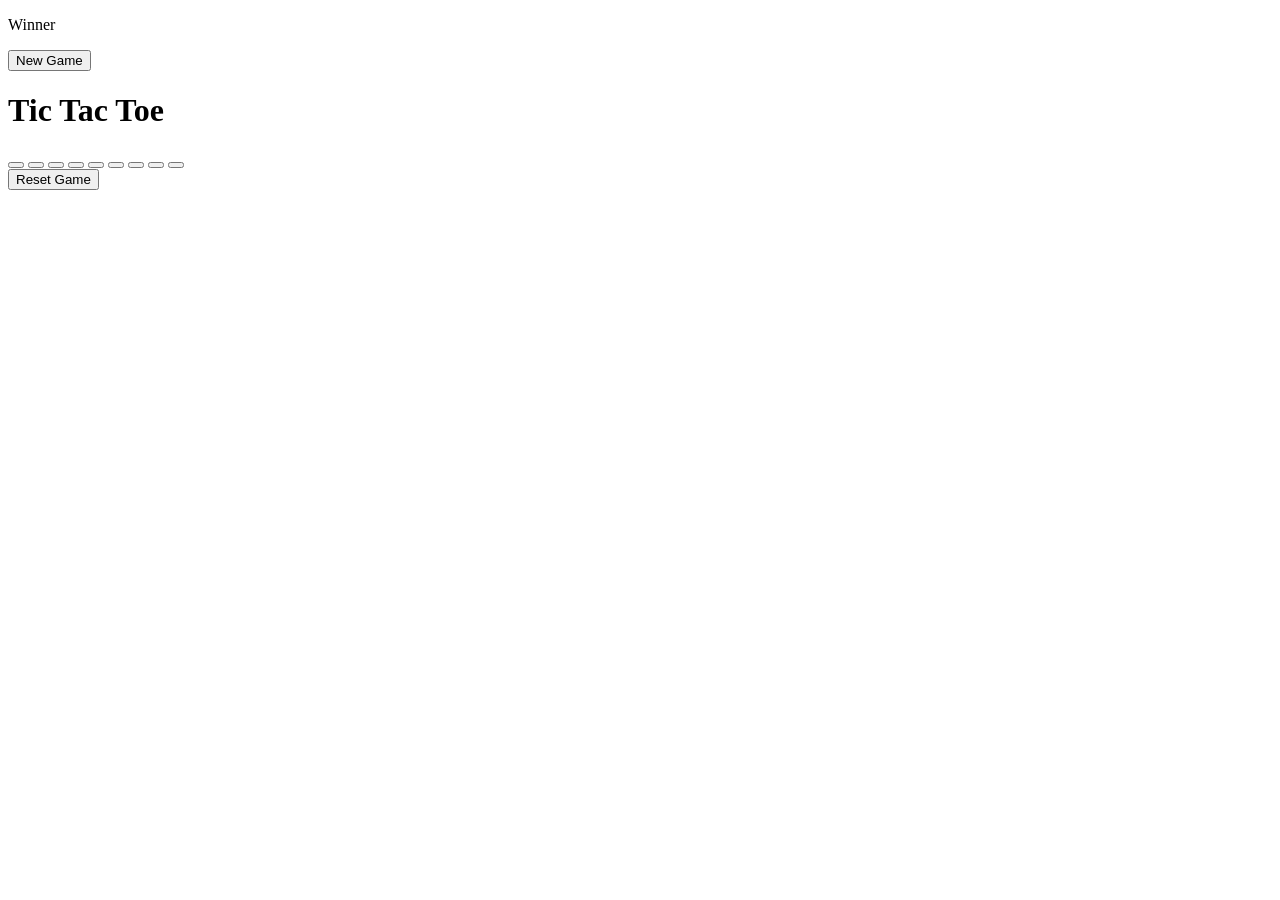
==== index.html @ 650e662f "Rename IndexOfLectur9.html to index.html" ====
<!-- Its about Tic Tac Toe. (Ninth program) -->


<!DOCTYPE html>
<html lang="en">
<head>
    <meta charset="UTF-8">
    <meta name="viewport" content="width=device-width, initial-scale=1.0">
    <title>Tic-Tac-Toe Game</title>
    <link rel="stylesheet"href="style9.css"/>
</head>
<body>
    <div class="msg-container hide">
        <p id="msg">Winner</p>
        <button id="new-btn">New Game</button>
    </div>
    <main>
        <h1>Tic Tac Toe</h1>
        <div class="container">
        <div class="game">
            <button class="box"></button>
            <button class="box"></button>
            <button class="box"></button>
            <button class="box"></button>
            <button class="box"></button>
            <button class="box"></button>
            <button class="box"></button>
            <button class="box"></button>
            <button class="box"></button>
        </div>
        </div>
        <button id="reset-btn">Reset Game</button>
        <script src="TicTacToe9.js"></script>
    </main>
</body>
</html>
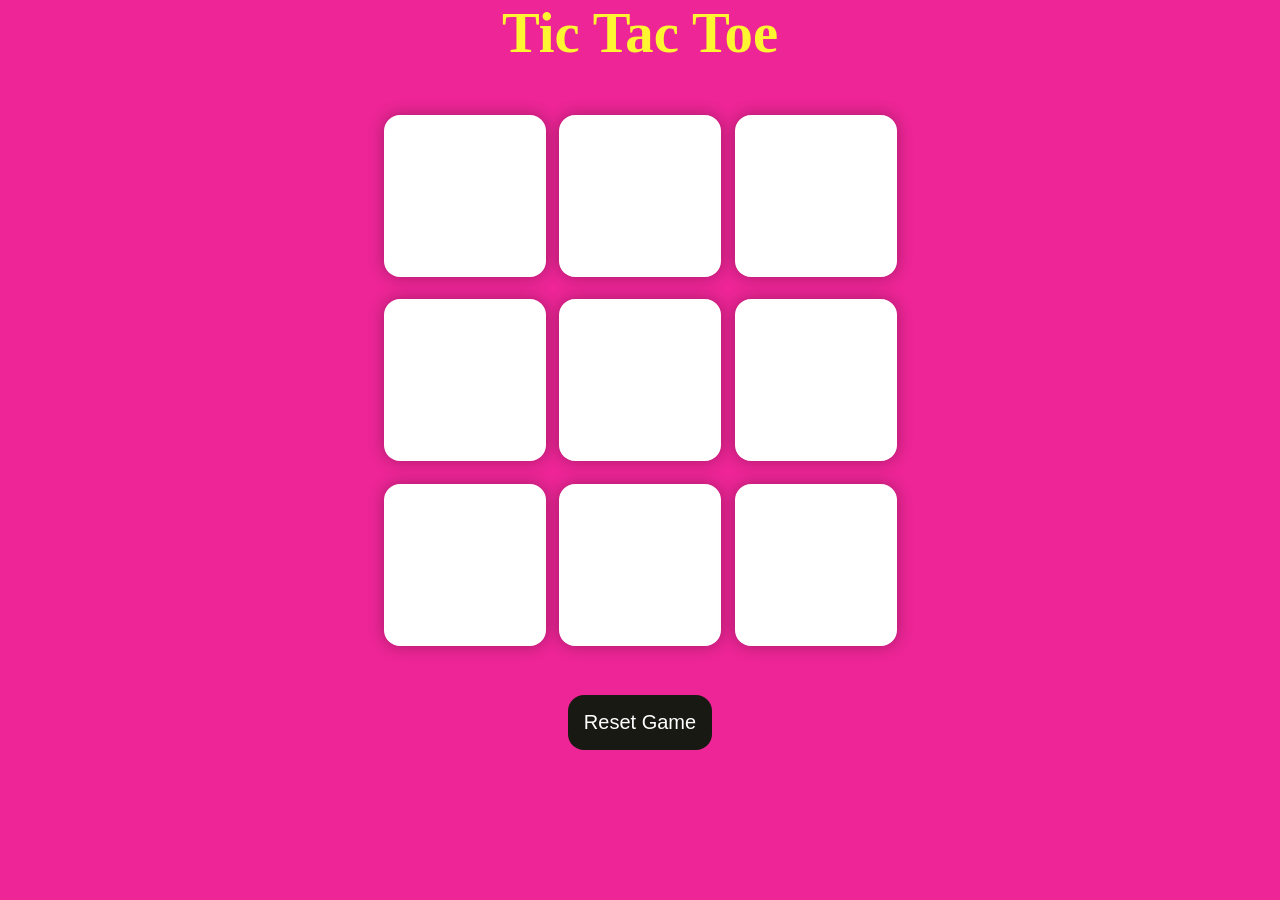
==== commit 6efab199: "Update Tic Tac Toe HTML and stylesheet reference" ====
--- a/index.html
+++ b/index.html
@@ -7,7 +7,7 @@
     <meta charset="UTF-8">
     <meta name="viewport" content="width=device-width, initial-scale=1.0">
     <title>Tic-Tac-Toe Game</title>
-    <link rel="stylesheet"href="style9.css"/>
+    <link rel="stylesheet"href="style.css"/>
 </head>
 <body>
     <div class="msg-container hide">
@@ -30,7 +30,7 @@
         </div>
         </div>
         <button id="reset-btn">Reset Game</button>
-        <script src="TicTacToe9.js"></script>
+        <script src="TicTacToe.js"></script>
     </main>
 </body>
 </html>
--- a/style.css
+++ b/style.css
@@ -0,0 +1,85 @@
+/* Its about Tic Tac Toe. (Ninth program) (Project)
+
+# It is used for Ninth Program.*/
+
+
+* {
+    margin: 0;
+    padding: 0;
+}
+
+h1 {
+    font-size: 1.5cm;
+    color: rgba(255, 255, 44, 0.958);
+}
+body {
+    background-color: #ed2596; 
+    text-align: center;
+}
+
+.container {
+    height: 70vh;
+    display: flex;
+    justify-content: center;
+    align-items: center;
+}
+
+.game {
+    height: 60vmin;
+    width: 60vmin;
+    display: flex;
+    flex-wrap: wrap;
+    justify-content: center;
+    align-items: center;
+    gap: 1.5vmin;
+}
+
+.box {
+    height: 18vmin;
+    width: 18vmin;
+    border-radius: 1rem;
+    border: none;
+    box-shadow: 0 0 1rem rgba(0, 0, 0, 0.3);
+    font-size: 8vmin;
+    color: #b0413e;
+    background-color: #fff;
+}
+
+#reset-btn {
+    padding: 1rem;
+    font-size: 1.25rem;
+    background-color: #191913;
+    color: #fff;
+    border-radius: 1rem;
+    border: none;
+}
+
+#new-btn {
+    padding: 1rem;
+    font-size: 1.25rem;
+    background-color: #191913;
+    color: #fff;
+    border-radius: 1rem;
+    border: none;
+}
+
+#msg {  /*Selector: #msg targets an element with the ID msg.*/
+    color: #ffffc7;
+    font-size: 13vmin;
+    font-style: oblique;
+    font-family: Impact, Haettenschweiler, 'Arial Narrow', sans-serif;
+}
+
+.msg-container {     /*Selector: .msg_container targets any elements 
+                       with the class msg_container.*/
+    height: 80vmin;
+    display: flex;
+    justify-content: center;
+    align-items: center;
+    flex-direction: column;
+    gap: 8rem;
+}
+
+.hide {
+    display: none;
+}
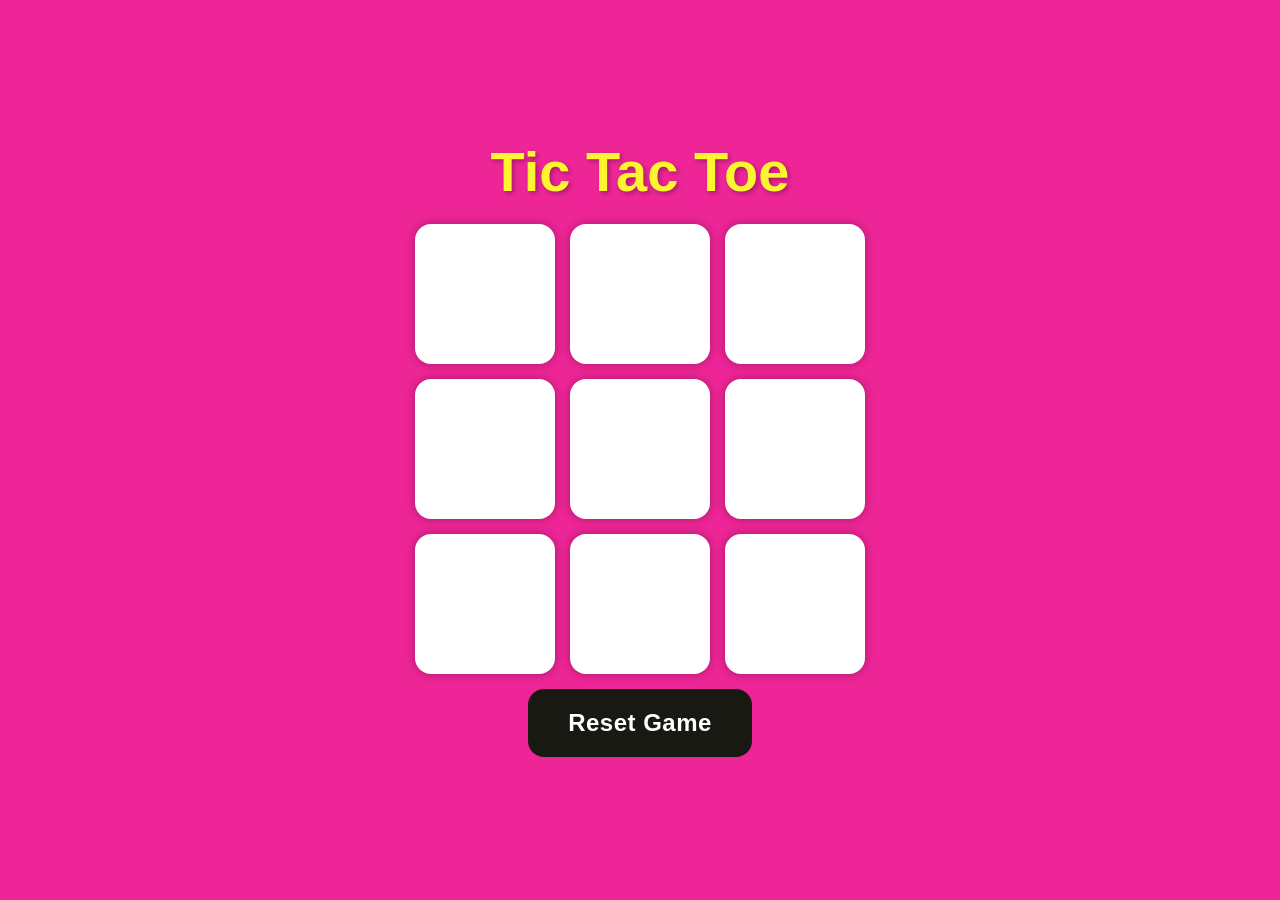
==== commit f115919c: "Enhance index.html with mobile settings Added mobile web app settings and improved viewport meta tag" ====
--- a/index.html
+++ b/index.html
@@ -1,36 +1,46 @@
 <!-- Its about Tic Tac Toe. (Ninth program) -->
-
 
 <!DOCTYPE html>
 <html lang="en">
 <head>
     <meta charset="UTF-8">
-    <meta name="viewport" content="width=device-width, initial-scale=1.0">
+    <meta name="viewport" content="width=device-width, initial-scale=1.0, maximum-scale=1.0, user-scalable=no">
     <title>Tic-Tac-Toe Game</title>
-    <link rel="stylesheet"href="style.css"/>
+    <link rel="stylesheet" href="style.css"/>
+    
+    <!-- Mobile Web App Settings -->
+    <meta name="apple-mobile-web-app-capable" content="yes">
+    <meta name="mobile-web-app-capable" content="yes">
+    <meta name="apple-mobile-web-app-status-bar-style" content="black-translucent">
+    <meta name="theme-color" content="#ed2596">
+    <meta name="apple-mobile-web-app-title" content="Tic Tac Toe">
 </head>
 <body>
     <div class="msg-container hide">
         <p id="msg">Winner</p>
         <button id="new-btn">New Game</button>
     </div>
+    
     <main>
         <h1>Tic Tac Toe</h1>
+        
         <div class="container">
-        <div class="game">
-            <button class="box"></button>
-            <button class="box"></button>
-            <button class="box"></button>
-            <button class="box"></button>
-            <button class="box"></button>
-            <button class="box"></button>
-            <button class="box"></button>
-            <button class="box"></button>
-            <button class="box"></button>
+            <div class="game">
+                <button class="box"></button>
+                <button class="box"></button>
+                <button class="box"></button>
+                <button class="box"></button>
+                <button class="box"></button>
+                <button class="box"></button>
+                <button class="box"></button>
+                <button class="box"></button>
+                <button class="box"></button>
+            </div>
         </div>
-        </div>
+        
         <button id="reset-btn">Reset Game</button>
-        <script src="TicTacToe.js"></script>
     </main>
+    
+    <script src="TicTacToe.js"></script>
 </body>
 </html>
--- a/style.css
+++ b/style.css
@@ -1,85 +1,385 @@
-/* Its about Tic Tac Toe. (Ninth program) (Project)
-
-# It is used for Ninth Program.*/
-
+/* Tic Tac Toe - Fully Responsive CSS */
 
 * {
     margin: 0;
     padding: 0;
-}
-
-h1 {
-    font-size: 1.5cm;
-    color: rgba(255, 255, 44, 0.958);
-}
+    box-sizing: border-box;
+}
+
 body {
-    background-color: #ed2596; 
+    background-color: #ed2596;
     text-align: center;
-}
-
-.container {
-    height: 70vh;
+    min-height: 100vh;
     display: flex;
     justify-content: center;
     align-items: center;
-}
-
-.game {
-    height: 60vmin;
-    width: 60vmin;
-    display: flex;
-    flex-wrap: wrap;
-    justify-content: center;
-    align-items: center;
-    gap: 1.5vmin;
-}
-
-.box {
-    height: 18vmin;
-    width: 18vmin;
-    border-radius: 1rem;
-    border: none;
-    box-shadow: 0 0 1rem rgba(0, 0, 0, 0.3);
-    font-size: 8vmin;
-    color: #b0413e;
-    background-color: #fff;
-}
-
-#reset-btn {
-    padding: 1rem;
-    font-size: 1.25rem;
-    background-color: #191913;
-    color: #fff;
-    border-radius: 1rem;
-    border: none;
-}
-
-#new-btn {
-    padding: 1rem;
-    font-size: 1.25rem;
-    background-color: #191913;
-    color: #fff;
-    border-radius: 1rem;
-    border: none;
-}
-
-#msg {  /*Selector: #msg targets an element with the ID msg.*/
-    color: #ffffc7;
-    font-size: 13vmin;
-    font-style: oblique;
-    font-family: Impact, Haettenschweiler, 'Arial Narrow', sans-serif;
-}
-
-.msg-container {     /*Selector: .msg_container targets any elements 
-                       with the class msg_container.*/
-    height: 80vmin;
+    font-family: 'Gill Sans', 'Gill Sans MT', Calibri, 'Trebuchet MS', sans-serif;
+    padding: 10px;
+}
+
+/* Main container */
+main {
+    width: 100%;
+    max-width: 600px;
+    margin: 0 auto;
+    padding: 10px;
+}
+
+/* Title */
+h1 {
+    font-size: clamp(2rem, 8vw, 3.5rem);
+    color: rgba(255, 255, 44, 0.958);
+    margin-bottom: 10px;
+    text-shadow: 2px 2px 4px rgba(0, 0, 0, 0.3);
+    word-wrap: break-word;
+}
+
+/* Container for game board */
+.container {
+    height: auto;
     display: flex;
     justify-content: center;
     align-items: center;
+    padding: 10px 0;
+}
+
+/* Game board */
+.game {
+    display: grid;
+    grid-template-columns: repeat(3, 1fr);
+    gap: clamp(6px, 2vw, 15px);
+    width: min(80vw, 400px);
+    height: min(80vw, 400px);
+    aspect-ratio: 1/1;
+    margin: 0 auto;
+}
+
+/* Individual boxes */
+.box {
+    width: 100%;
+    height: 100%;
+    aspect-ratio: 1/1;
+    border-radius: clamp(8px, 2vw, 16px);
+    border: none;
+    box-shadow: 0 0 10px rgba(0, 0, 0, 0.3);
+    font-size: clamp(2.5rem, 10vw, 5rem);
+    font-weight: bold;
+    color: #b0413e;
+    background-color: #ffffff;
+    cursor: pointer;
+    transition: all 0.2s ease;
+    display: flex;
+    justify-content: center;
+    align-items: center;
+    user-select: none;
+    -webkit-tap-highlight-color: transparent;
+}
+
+/* Hover effect (desktop only) */
+.box:hover:not(:disabled) {
+    transform: scale(1.05);
+    box-shadow: 0 0 20px rgba(0, 0, 0, 0.4);
+}
+
+/* Active/Click effect */
+.box:active:not(:disabled) {
+    transform: scale(0.95);
+}
+
+/* Disabled boxes */
+.box:disabled {
+    cursor: not-allowed;
+    opacity: 0.9;
+}
+
+/* Message container */
+.msg-container {
+    display: flex;
     flex-direction: column;
-    gap: 8rem;
-}
-
+    justify-content: center;
+    align-items: center;
+    gap: clamp(1rem, 4vw, 3rem);
+    padding: clamp(20px, 5vw, 50px);
+    min-height: 50vh;
+    width: 100%;
+}
+
+/* Winner message */
+#msg {
+    color: #ffffc7;
+    font-size: clamp(2rem, 8vw, 4rem);
+    font-style: oblique;
+    font-family: Impact, Haettenschweiler, 'Arial Narrow', sans-serif;
+    text-shadow: 2px 2px 8px rgba(0, 0, 0, 0.5);
+    word-wrap: break-word;
+    padding: 10px;
+}
+
+/* Buttons */
+#reset-btn,
+#new-btn {
+    padding: clamp(10px, 2vw, 20px) clamp(20px, 4vw, 40px);
+    font-size: clamp(1rem, 2.5vw, 1.5rem);
+    font-weight: bold;
+    background-color: #191913;
+    color: #ffffff;
+    border-radius: clamp(8px, 1.5vw, 16px);
+    border: none;
+    cursor: pointer;
+    transition: all 0.3s ease;
+    margin: 5px;
+    min-width: 120px;
+    letter-spacing: 0.5px;
+}
+
+/* Button hover (desktop only) */
+#reset-btn:hover,
+#new-btn:hover {
+    transform: scale(1.05);
+    background-color: #2d2d22;
+    box-shadow: 0 4px 15px rgba(0, 0, 0, 0.3);
+}
+
+/* Button active (click) */
+#reset-btn:active,
+#new-btn:active {
+    transform: scale(0.95);
+}
+
+/* Hide class */
 .hide {
-    display: none;
-}
+    display: none !important;
+}
+
+/* ===== RESPONSIVE BREAKPOINTS ===== */
+
+/* Small phones (iPhone SE, Android small) */
+@media screen and (max-width: 380px) {
+    h1 {
+        font-size: 1.8rem;
+    }
+    
+    .game {
+        width: min(85vw, 300px);
+        height: min(85vw, 300px);
+        gap: 5px;
+    }
+    
+    .box {
+        font-size: 2rem;
+        border-radius: 6px;
+    }
+    
+    #reset-btn,
+    #new-btn {
+        padding: 8px 16px;
+        font-size: 0.9rem;
+        min-width: 100px;
+    }
+    
+    #msg {
+        font-size: 1.8rem;
+    }
+}
+
+/* Standard phones (iPhone 6/7/8, Android) */
+@media screen and (min-width: 381px) and (max-width: 480px) {
+    .game {
+        width: min(80vw, 350px);
+        height: min(80vw, 350px);
+        gap: 8px;
+    }
+    
+    .box {
+        font-size: 2.8rem;
+        border-radius: 10px;
+    }
+    
+    #reset-btn,
+    #new-btn {
+        padding: 10px 20px;
+        font-size: 1rem;
+        min-width: 110px;
+    }
+}
+
+/* Large phones (iPhone Plus/Max, Android large) */
+@media screen and (min-width: 481px) and (max-width: 768px) {
+    .game {
+        width: min(75vw, 400px);
+        height: min(75vw, 400px);
+        gap: 10px;
+    }
+    
+    .box {
+        font-size: 3.5rem;
+        border-radius: 12px;
+    }
+}
+
+/* Tablets (iPad, Android tablets) */
+@media screen and (min-width: 769px) and (max-width: 1024px) {
+    .game {
+        width: min(60vw, 450px);
+        height: min(60vw, 450px);
+        gap: 12px;
+    }
+    
+    .box {
+        font-size: 4rem;
+        border-radius: 14px;
+    }
+    
+    main {
+        max-width: 700px;
+    }
+}
+
+/* Desktop and large screens */
+@media screen and (min-width: 1025px) {
+    .game {
+        width: 450px;
+        height: 450px;
+        gap: 15px;
+    }
+    
+    .box {
+        font-size: 5rem;
+        border-radius: 16px;
+    }
+    
+    main {
+        max-width: 800px;
+    }
+}
+
+/* Landscape mode for phones */
+@media screen and (max-height: 500px) and (orientation: landscape) {
+    .game {
+        width: min(50vh, 350px);
+        height: min(50vh, 350px);
+        gap: 6px;
+    }
+    
+    .box {
+        font-size: 2.5rem;
+        border-radius: 8px;
+    }
+    
+    h1 {
+        font-size: 1.5rem;
+        margin-bottom: 5px;
+    }
+    
+    .msg-container {
+        min-height: 30vh;
+        gap: 1rem;
+    }
+    
+    #msg {
+        font-size: 1.5rem;
+    }
+    
+    #reset-btn,
+    #new-btn {
+        padding: 6px 14px;
+        font-size: 0.8rem;
+        min-width: 80px;
+    }
+}
+
+/* Large screens (TV, 4K) */
+@media screen and (min-width: 1920px) {
+    .game {
+        width: 600px;
+        height: 600px;
+        gap: 20px;
+    }
+    
+    .box {
+        font-size: 7rem;
+        border-radius: 20px;
+    }
+    
+    h1 {
+        font-size: 4rem;
+    }
+    
+    #reset-btn,
+    #new-btn {
+        padding: 20px 50px;
+        font-size: 1.8rem;
+    }
+}
+
+/* Dark mode support */
+@media (prefers-color-scheme: dark) {
+    .box {
+        background-color: #2d2d2d;
+        color: #ff6b6b;
+        box-shadow: 0 0 15px rgba(0, 0, 0, 0.5);
+    }
+    
+    #reset-btn,
+    #new-btn {
+        background-color: #333333;
+        color: #ffffff;
+    }
+    
+    #reset-btn:hover,
+    #new-btn:hover {
+        background-color: #444444;
+    }
+}
+
+/* High contrast / Reduced motion preferences */
+@media (prefers-reduced-motion: reduce) {
+    .box,
+    #reset-btn,
+    #new-btn {
+        transition: none !important;
+    }
+    
+    .box:hover:not(:disabled) {
+        transform: none !important;
+    }
+    
+    #reset-btn:hover,
+    #new-btn:hover {
+        transform: none !important;
+    }
+}
+
+/* Touch device optimizations */
+@media (hover: none) {
+    .box:hover:not(:disabled) {
+        transform: none !important;
+    }
+    
+    #reset-btn:hover,
+    #new-btn:hover {
+        transform: none !important;
+    }
+    
+    .box {
+        -webkit-tap-highlight-color: transparent;
+    }
+}
+
+/* Print styles */
+@media print {
+    body {
+        background-color: white;
+    }
+    
+    .box {
+        border: 2px solid #333;
+        box-shadow: none;
+        color: #333;
+    }
+    
+    #reset-btn,
+    #new-btn {
+        display: none;
+    }
+}
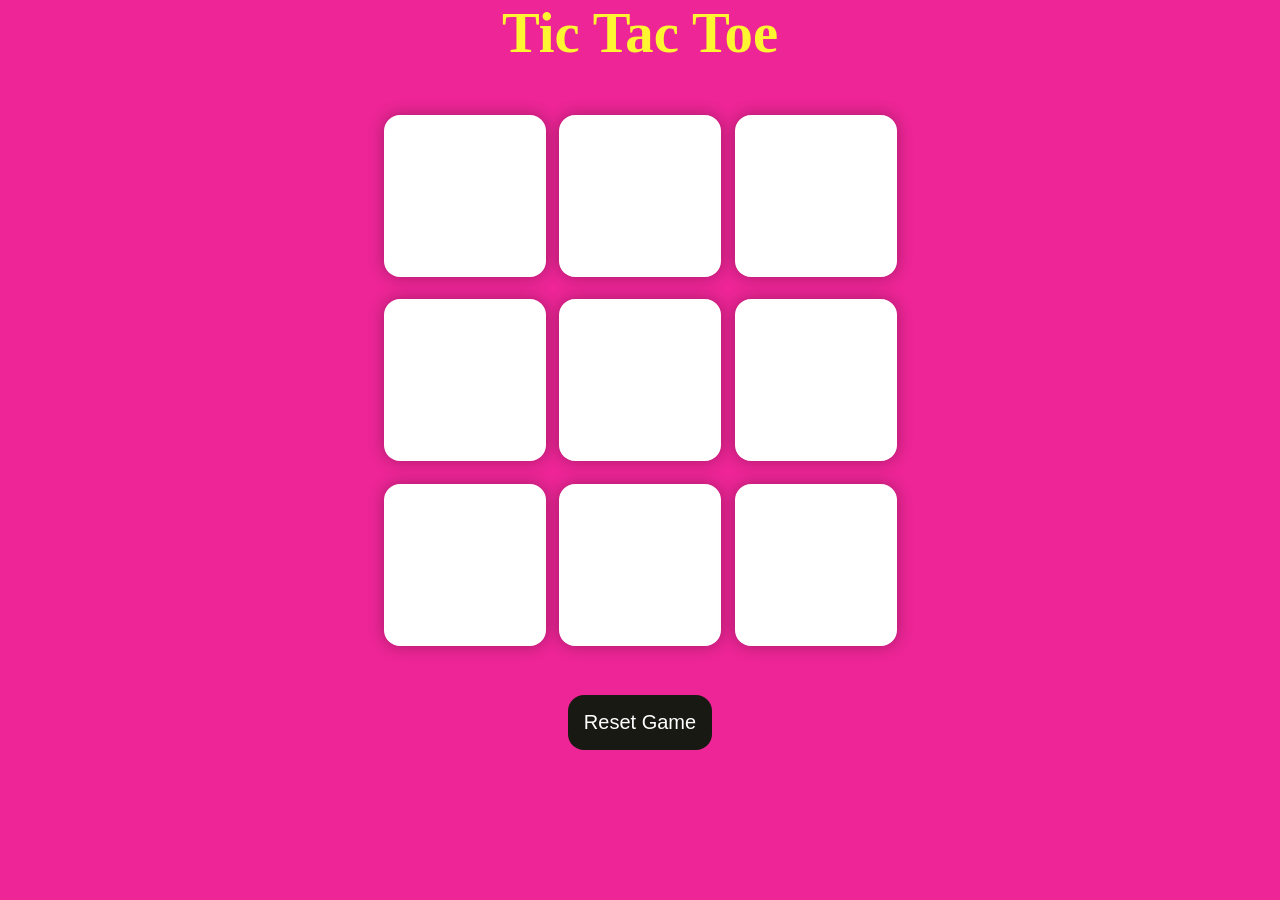
==== commit d71cf11f: "Refactor index.html structure and styles" ====
--- a/index.html
+++ b/index.html
@@ -1,46 +1,42 @@
 <!-- Its about Tic Tac Toe. (Ninth program) -->
 
-<!DOCTYPE html>
+<!doctype html>
 <html lang="en">
-<head>
-    <meta charset="UTF-8">
-    <meta name="viewport" content="width=device-width, initial-scale=1.0, maximum-scale=1.0, user-scalable=no">
+  <head>
+    <meta charset="UTF-8" />
+    <meta name="viewport" content="width=device-width, initial-scale=1.0" />
     <title>Tic-Tac-Toe Game</title>
-    <link rel="stylesheet" href="style.css"/>
-    
-    <!-- Mobile Web App Settings -->
-    <meta name="apple-mobile-web-app-capable" content="yes">
-    <meta name="mobile-web-app-capable" content="yes">
-    <meta name="apple-mobile-web-app-status-bar-style" content="black-translucent">
-    <meta name="theme-color" content="#ed2596">
-    <meta name="apple-mobile-web-app-title" content="Tic Tac Toe">
-</head>
-<body>
-    <div class="msg-container hide">
-        <p id="msg">Winner</p>
-        <button id="new-btn">New Game</button>
-    </div>
-    
+    <link rel="stylesheet" href="Style9.css" />
+  </head>
+  <body>
     <main>
-        <h1>Tic Tac Toe</h1>
-        
+      <h1>Tic Tac Toe</h1>
+
+      <!-- Game Area (Board + Message will replace it) -->
+      <div class="game-area">
         <div class="container">
-            <div class="game">
-                <button class="box"></button>
-                <button class="box"></button>
-                <button class="box"></button>
-                <button class="box"></button>
-                <button class="box"></button>
-                <button class="box"></button>
-                <button class="box"></button>
-                <button class="box"></button>
-                <button class="box"></button>
-            </div>
+          <div class="game">
+            <button class="box"></button>
+            <button class="box"></button>
+            <button class="box"></button>
+            <button class="box"></button>
+            <button class="box"></button>
+            <button class="box"></button>
+            <button class="box"></button>
+            <button class="box"></button>
+            <button class="box"></button>
+          </div>
         </div>
-        
-        <button id="reset-btn">Reset Game</button>
+
+        <!-- Message Container (overlays the game board) -->
+        <div class="msg-container hide">
+          <p id="msg">Winner</p>
+          <button id="new-btn">New Game</button>
+        </div>
+      </div>
+
+      <button id="reset-btn">Reset Game</button>
     </main>
-    
-    <script src="TicTacToe.js"></script>
-</body>
+    <script src="TicTacToe9.js"></script>
+  </body>
 </html>
--- a/Style9.css
+++ b/Style9.css
@@ -0,0 +1,85 @@
+/* Its about Tic Tac Toe. (Ninth program) (Project)
+
+# It is used for Ninth Program.*/
+
+
+* {
+    margin: 0;
+    padding: 0;
+}
+
+h1 {
+    font-size: 1.5cm;
+    color: rgba(255, 255, 44, 0.958);
+}
+body {
+    background-color: #ed2596; 
+    text-align: center;
+}
+
+.container {
+    height: 70vh;
+    display: flex;
+    justify-content: center;
+    align-items: center;
+}
+
+.game {
+    height: 60vmin;
+    width: 60vmin;
+    display: flex;
+    flex-wrap: wrap;
+    justify-content: center;
+    align-items: center;
+    gap: 1.5vmin;
+}
+
+.box {
+    height: 18vmin;
+    width: 18vmin;
+    border-radius: 1rem;
+    border: none;
+    box-shadow: 0 0 1rem rgba(0, 0, 0, 0.3);
+    font-size: 8vmin;
+    color: #b0413e;
+    background-color: #fff;
+}
+
+#reset-btn {
+    padding: 1rem;
+    font-size: 1.25rem;
+    background-color: #191913;
+    color: #fff;
+    border-radius: 1rem;
+    border: none;
+}
+
+#new-btn {
+    padding: 1rem;
+    font-size: 1.25rem;
+    background-color: #191913;
+    color: #fff;
+    border-radius: 1rem;
+    border: none;
+}
+
+#msg {  /*Selector: #msg targets an element with the ID msg.*/
+    color: #ffffc7;
+    font-size: 13vmin;
+    font-style: oblique;
+    font-family: Impact, Haettenschweiler, 'Arial Narrow', sans-serif;
+}
+
+.msg-container {     /*Selector: .msg_container targets any elements 
+                       with the class msg_container.*/
+    height: 80vmin;
+    display: flex;
+    justify-content: center;
+    align-items: center;
+    flex-direction: column;
+    gap: 8rem;
+}
+
+.hide {
+    display: none;
+}
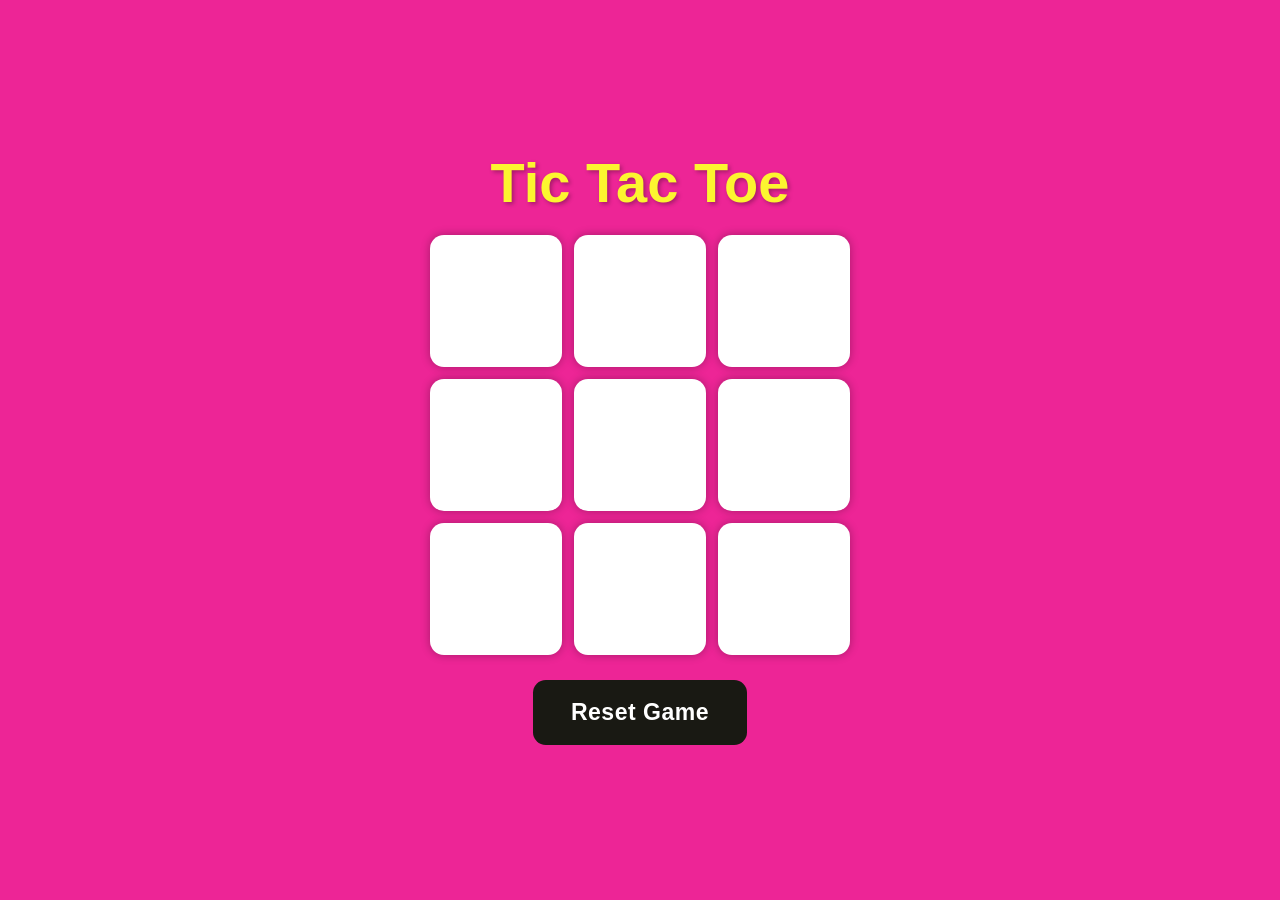
==== commit 4c3d6012: "Update stylesheet and script references in HTML" ====
--- a/index.html
+++ b/index.html
@@ -6,7 +6,7 @@
     <meta charset="UTF-8" />
     <meta name="viewport" content="width=device-width, initial-scale=1.0" />
     <title>Tic-Tac-Toe Game</title>
-    <link rel="stylesheet" href="Style9.css" />
+    <link rel="stylesheet" href="style.css" />
   </head>
   <body>
     <main>
@@ -37,6 +37,6 @@
 
       <button id="reset-btn">Reset Game</button>
     </main>
-    <script src="TicTacToe9.js"></script>
+    <script src="TicTacToe.js"></script>
   </body>
 </html>
--- a/style.css
+++ b/style.css
@@ -0,0 +1,442 @@
+/* Tic Tac Toe - Fully Responsive CSS */
+
+* {
+  margin: 0;
+  padding: 0;
+  box-sizing: border-box;
+}
+
+body {
+  background-color: #ed2596;
+  text-align: center;
+  min-height: 100vh;
+  display: flex;
+  justify-content: center;
+  align-items: center;
+  font-family: "Gill Sans", "Gill Sans MT", Calibri, "Trebuchet MS", sans-serif;
+  padding: 10px;
+}
+
+/* Main container */
+main {
+  width: 100%;
+  max-width: 600px;
+  margin: 0 auto;
+  padding: 10px;
+}
+
+/* Title */
+h1 {
+  font-size: clamp(2rem, 6vw, 3.5rem);
+  color: rgba(255, 255, 44, 0.958);
+  margin-bottom: 10px;
+  text-shadow: 2px 2px 4px rgba(0, 0, 0, 0.3);
+  word-wrap: break-word;
+}
+
+/* ===== GAME AREA ===== */
+.game-area {
+  position: relative;
+  display: flex;
+  justify-content: center;
+  align-items: center;
+  width: 100%;
+  margin: 10px auto;
+}
+
+/* Container for game board */
+.container {
+  display: flex;
+  justify-content: center;
+  align-items: center;
+  padding: 10px 0;
+  width: 100%;
+}
+
+/* Game board */
+.game {
+  display: grid;
+  grid-template-columns: repeat(3, 1fr);
+  gap: clamp(8px, 1.5vw, 15px);
+  width: min(70vw, 450px);
+  height: min(70vw, 450px);
+  aspect-ratio: 1/1;
+  margin: 0 auto;
+}
+
+/* Individual boxes */
+.box {
+  width: 100%;
+  height: 100%;
+  aspect-ratio: 1/1;
+  border-radius: clamp(10px, 1.5vw, 16px);
+  border: none;
+  box-shadow: 0 0 10px rgba(0, 0, 0, 0.3);
+  font-size: clamp(2.5rem, 8vw, 5rem);
+  font-weight: bold;
+  color: #b0413e;
+  background-color: #ffffff;
+  cursor: pointer;
+  transition: all 0.2s ease;
+  display: flex;
+  justify-content: center;
+  align-items: center;
+  user-select: none;
+  -webkit-tap-highlight-color: transparent;
+}
+
+/* Hover effect (desktop only) */
+.box:hover:not(:disabled) {
+  transform: scale(1.05);
+  box-shadow: 0 0 20px rgba(0, 0, 0, 0.4);
+}
+
+/* Active/Click effect */
+.box:active:not(:disabled) {
+  transform: scale(0.95);
+}
+
+/* Disabled boxes */
+.box:disabled {
+  cursor: not-allowed;
+  opacity: 0.9;
+}
+
+/* ===== MESSAGE CONTAINER (Overlays the game) ===== */
+.msg-container {
+  position: absolute;
+  top: 0;
+  left: 0;
+  right: 0;
+  bottom: 0;
+  display: flex;
+  flex-direction: column;
+  justify-content: center;
+  align-items: center;
+  gap: clamp(1rem, 2vw, 2rem);
+  background: rgba(237, 37, 150, 0.92);
+  border-radius: 16px;
+  padding: 20px;
+  z-index: 10;
+  width: min(70vw, 450px);
+  height: min(70vw, 450px);
+  margin: 0 auto;
+  aspect-ratio: 1/1;
+  left: 50%;
+  transform: translateX(-50%);
+  top: 50%;
+  transform: translate(-50%, -50%);
+}
+
+/* Winner message */
+#msg {
+  color: #ffffc7;
+  font-size: clamp(2rem, 6vw, 3.5rem);
+  font-style: oblique;
+  font-family: Impact, Haettenschweiler, "Arial Narrow", sans-serif;
+  text-shadow: 2px 2px 8px rgba(0, 0, 0, 0.5);
+  word-wrap: break-word;
+  padding: 10px;
+  line-height: 1.2;
+}
+
+/* Buttons */
+#reset-btn,
+#new-btn {
+  padding: clamp(10px, 1.5vw, 20px) clamp(20px, 3vw, 40px);
+  font-size: clamp(1rem, 1.8vw, 1.5rem);
+  font-weight: bold;
+  background-color: #191913;
+  color: #ffffff;
+  border-radius: clamp(8px, 1vw, 16px);
+  border: none;
+  cursor: pointer;
+  transition: all 0.3s ease;
+  margin: 5px;
+  min-width: 120px;
+  letter-spacing: 0.5px;
+}
+
+/* Button hover (desktop only) */
+#reset-btn:hover,
+#new-btn:hover {
+  transform: scale(1.05);
+  background-color: #2d2d22;
+  box-shadow: 0 4px 15px rgba(0, 0, 0, 0.3);
+}
+
+/* Button active (click) */
+#reset-btn:active,
+#new-btn:active {
+  transform: scale(0.95);
+}
+
+/* Hide class */
+.hide {
+  display: none !important;
+}
+
+/* ===== RESPONSIVE BREAKPOINTS ===== */
+
+/* Small phones (iPhone SE, Android small) */
+@media screen and (max-width: 380px) {
+  h1 {
+    font-size: 1.8rem;
+  }
+
+  .game {
+    width: min(85vw, 300px);
+    height: min(85vw, 300px);
+    gap: 5px;
+  }
+
+  .msg-container {
+    width: min(85vw, 300px);
+    height: min(85vw, 300px);
+  }
+
+  .box {
+    font-size: 2rem;
+    border-radius: 6px;
+  }
+
+  #reset-btn,
+  #new-btn {
+    padding: 8px 16px;
+    font-size: 0.9rem;
+    min-width: 100px;
+  }
+
+  #msg {
+    font-size: 1.8rem;
+  }
+}
+
+/* Standard phones (iPhone 6/7/8, Android) */
+@media screen and (min-width: 381px) and (max-width: 480px) {
+  .game {
+    width: min(80vw, 350px);
+    height: min(80vw, 350px);
+    gap: 8px;
+  }
+
+  .msg-container {
+    width: min(80vw, 350px);
+    height: min(80vw, 350px);
+  }
+
+  .box {
+    font-size: 2.8rem;
+    border-radius: 10px;
+  }
+
+  #reset-btn,
+  #new-btn {
+    padding: 10px 20px;
+    font-size: 1rem;
+    min-width: 110px;
+  }
+}
+
+/* Large phones (iPhone Plus/Max, Android large) */
+@media screen and (min-width: 481px) and (max-width: 768px) {
+  .game {
+    width: min(75vw, 400px);
+    height: min(75vw, 400px);
+    gap: 10px;
+  }
+
+  .msg-container {
+    width: min(75vw, 400px);
+    height: min(75vw, 400px);
+  }
+
+  .box {
+    font-size: 3.5rem;
+    border-radius: 12px;
+  }
+}
+
+/* Tablets (iPad, Android tablets) */
+@media screen and (min-width: 769px) and (max-width: 1024px) {
+  .game {
+    width: min(60vw, 420px);
+    height: min(60vw, 420px);
+    gap: 12px;
+  }
+
+  .msg-container {
+    width: min(60vw, 420px);
+    height: min(60vw, 420px);
+  }
+
+  .box {
+    font-size: 4rem;
+    border-radius: 14px;
+  }
+}
+
+/* Desktop and large screens */
+@media screen and (min-width: 1025px) {
+  .game {
+    width: 420px;
+    height: 420px;
+    gap: 12px;
+  }
+
+  .msg-container {
+    width: 420px;
+    height: 420px;
+  }
+
+  .box {
+    font-size: 4.5rem;
+    border-radius: 14px;
+  }
+}
+
+/* Large Desktop (1920px and above) */
+@media screen and (min-width: 1920px) {
+  .game {
+    width: 500px;
+    height: 500px;
+    gap: 15px;
+  }
+
+  .msg-container {
+    width: 500px;
+    height: 500px;
+  }
+
+  .box {
+    font-size: 5.5rem;
+    border-radius: 16px;
+  }
+
+  h1 {
+    font-size: 4rem;
+  }
+
+  #reset-btn,
+  #new-btn {
+    padding: 20px 50px;
+    font-size: 1.8rem;
+    min-width: 200px;
+  }
+}
+
+/* Landscape mode for phones */
+@media screen and (max-height: 500px) and (orientation: landscape) {
+  body {
+    padding: 5px;
+  }
+
+  .game {
+    width: min(40vh, 300px);
+    height: min(40vh, 300px);
+    gap: 6px;
+  }
+
+  .msg-container {
+    width: min(40vh, 300px);
+    height: min(40vh, 300px);
+  }
+
+  .box {
+    font-size: 2rem;
+    border-radius: 6px;
+  }
+
+  h1 {
+    font-size: 1.5rem;
+    margin-bottom: 5px;
+  }
+
+  #msg {
+    font-size: 1.5rem;
+  }
+
+  #reset-btn,
+  #new-btn {
+    padding: 6px 14px;
+    font-size: 0.8rem;
+    min-width: 80px;
+  }
+
+  .msg-container {
+    gap: 0.8rem;
+    padding: 10px;
+  }
+}
+
+/* Dark mode support */
+@media (prefers-color-scheme: dark) {
+  .box {
+    background-color: #2d2d2d;
+    color: #ff6b6b;
+    box-shadow: 0 0 15px rgba(0, 0, 0, 0.5);
+  }
+
+  #reset-btn,
+  #new-btn {
+    background-color: #333333;
+    color: #ffffff;
+  }
+
+  #reset-btn:hover,
+  #new-btn:hover {
+    background-color: #444444;
+  }
+}
+
+/* High contrast / Reduced motion preferences */
+@media (prefers-reduced-motion: reduce) {
+  .box,
+  #reset-btn,
+  #new-btn {
+    transition: none !important;
+  }
+
+  .box:hover:not(:disabled) {
+    transform: none !important;
+  }
+
+  #reset-btn:hover,
+  #new-btn:hover {
+    transform: none !important;
+  }
+}
+
+/* Touch device optimizations */
+@media (hover: none) {
+  .box:hover:not(:disabled) {
+    transform: none !important;
+  }
+
+  #reset-btn:hover,
+  #new-btn:hover {
+    transform: none !important;
+  }
+
+  .box {
+    -webkit-tap-highlight-color: transparent;
+  }
+}
+
+/* Print styles */
+@media print {
+  body {
+    background-color: white;
+  }
+
+  .box {
+    border: 2px solid #333;
+    box-shadow: none;
+    color: #333;
+  }
+
+  #reset-btn,
+  #new-btn {
+    display: none;
+  }
+}
